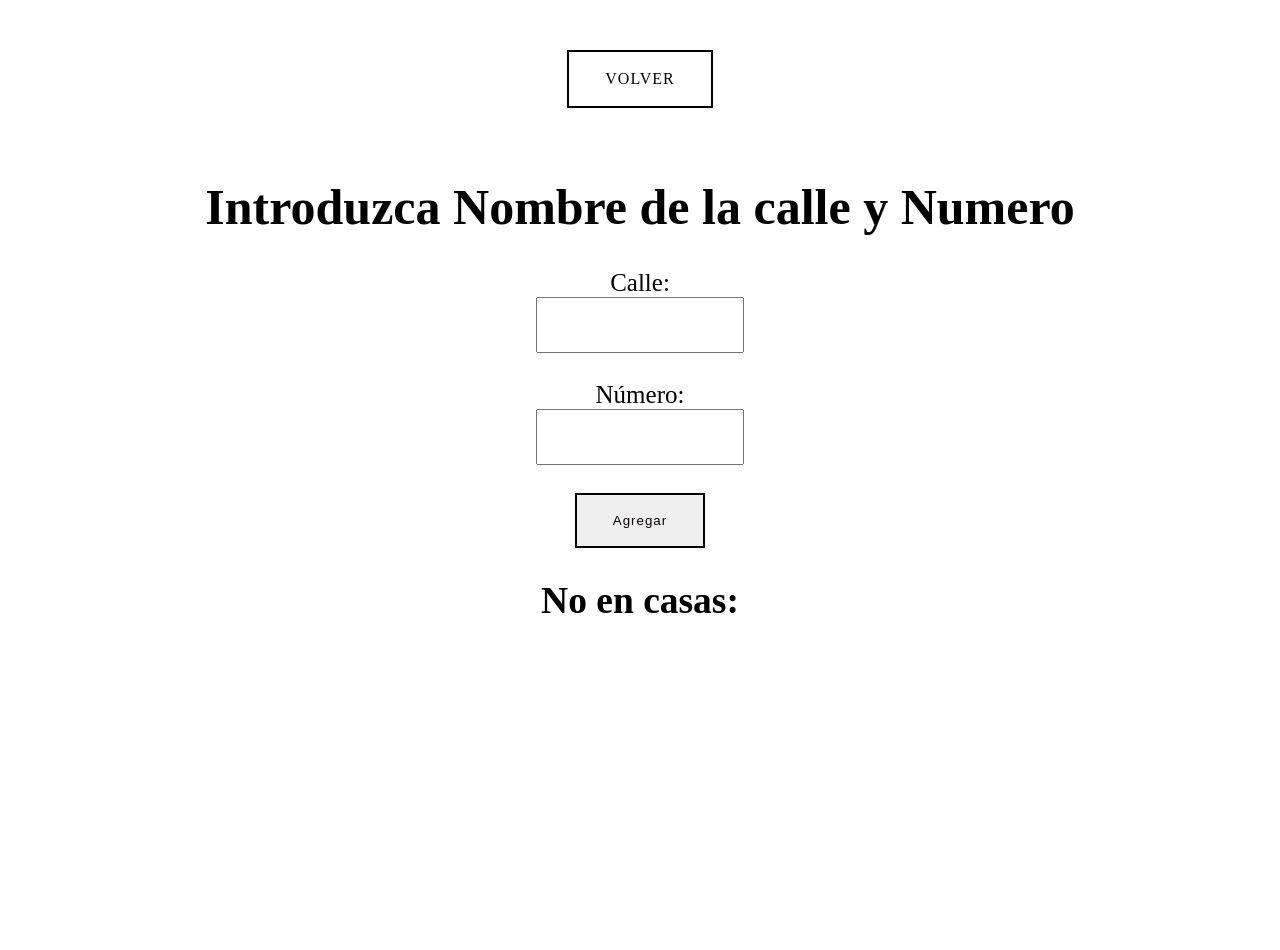
==== noencasa.html @ f1de05d8 "Add files via upload" ====
<!DOCTYPE html>
<html lang="es">
<head>
    <meta charset="UTF-8">
    <meta name="viewport" content="width=device-width, initial-scale=1.0">
    <title>Predicación</title>
    <link rel="stylesheet" href="style.css">
    
</head>
<body>
    <!--
    <nav class="navbar">
        <a href="#home">Inicio</a>
        <a href="#services">Servicios</a>
        <a href="#about">Acerca de</a>
        <a href="#contact">Contacto</a>
        <a href="#blog">Blog</a>
    </nav>
    -->

    

    
    <!-- botones*********************************************-->
    <div id="outer">     
        <a href="index.html">
            <div class="button_slide slide_down">VOLVER </div>
            <br /> <br /><br />
        </a>      
        </div>
    <!-- botones*********************************************-->

    <div class="noencasa">
        <h1>Introduzca Nombre de la calle y Numero</h1>
        <form id="userForm">
            <label for="name">Calle:</label><br>
            <input type="text" id="name" name="name" required>
            <br><br>
            <label for="number">Número:</label><br>
            <input type="number" id="number" name="number" required>
            <br><br>
            <button class="button_slide slide_down" type="submit">Agregar</button>
        </form>
        <h2>No en casas:</h2>
        <p id="output"></p>
    
        <script src="script.js"></script>
    </div>
    
</body>
</html>
---- style.css ----
/* botones */

html {
  height: 100%;
}

body {
  height: 100%;
  margin: 0;
  background: #ffffff;
}

.button_slide {
  color: #060000;
  border: 2px solid rgb(0, 0, 0);
  border-radius: 0px;
  padding: 18px 36px;
  display: inline-block;
  font-family:'Franklin Gothic Medium', 'Arial Narrow', Arial, sans-serif
  font-size: 14px;
  letter-spacing: 1px;
  cursor: pointer;
  box-shadow: inset 0 0 0 0 #0000;
  -webkit-transition: ease-out 0.4s;
  -moz-transition: ease-out 0.4s;
  transition: ease-out 0.4s;
}

.slide_down:hover {
  box-shadow: inset 0 100px 0 0 #000000;
  color: white;
}

.slide_right:hover {
  box-shadow: inset 400px 0 0 0 #000000;
  color: white;
}

.slide_left:hover {
  box-shadow: inset 0 0 0 50px #000000;
  color: white;
}

.slide_diagonal:hover {
  box-shadow: inset 400px 50px 0 0 #000000;
  color: white;
}

#outer {
  width: 364px;
  margin: 50px auto 0 auto;
  text-align: center;
}

/* boton */


/* predicacion */

.predi{
    font-size: 25px;
    color: black;
    text-align: center;
    background-color: rgb(255, 255, 255);
}
.predi2{
    font-size: 25px;
    color: black;
    background-color: rgb(175, 175, 175);
    text-align: center;
}

.mapita{
    margin: auto;
    display: block;
    border: 10px 10px 10px 10px;
    padding: 0px 50px 50px 50px;
    width: 50%;
}



/* mapa terri */
.mapaterri{
    margin: auto;
    display: block;
    width: 100%;
}


.noencasa{
  text-align: center;
  font-size: 25px;
}

input{
  width: 200px;
  height: 50px;
  font-size: 25px;
}
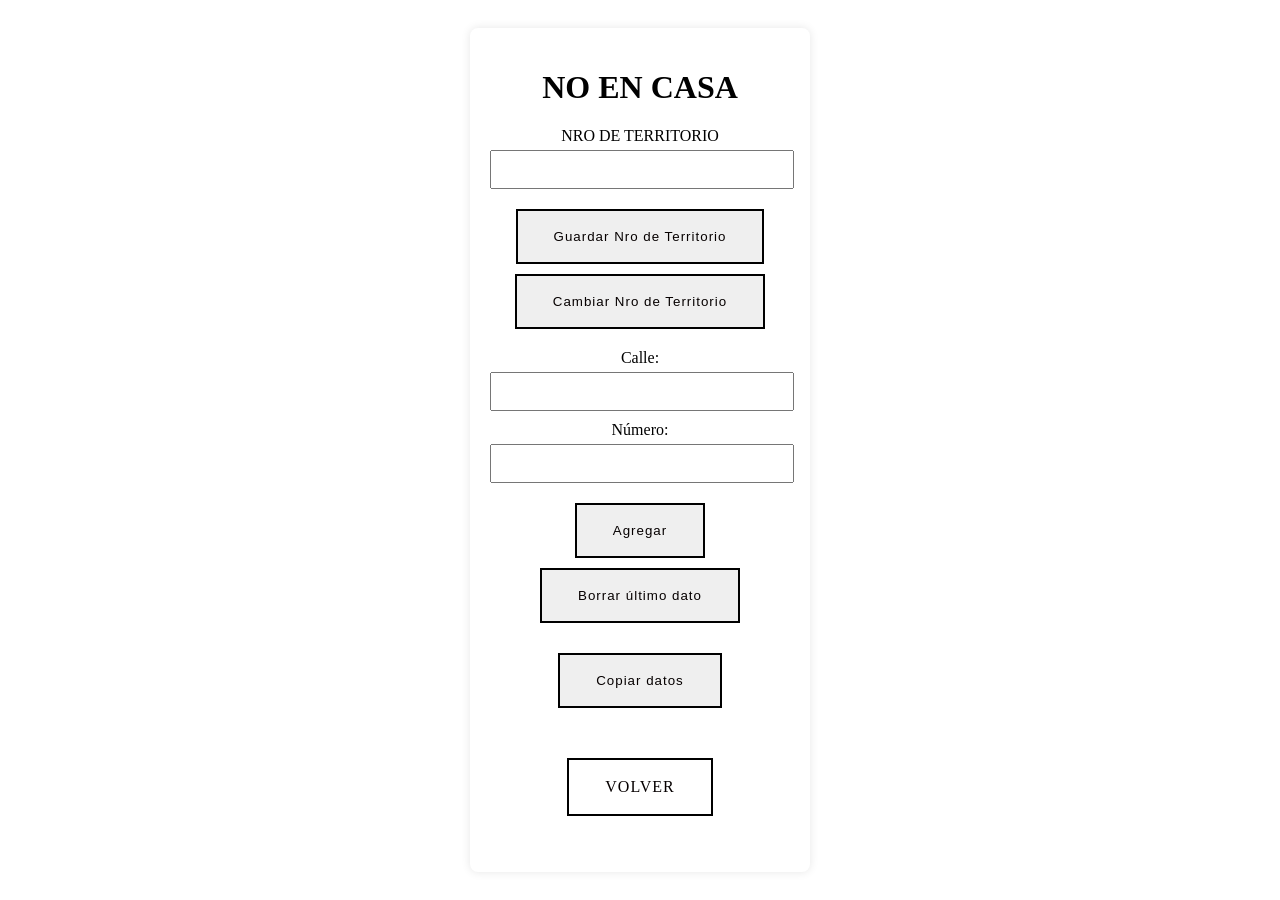
==== commit 1d247beb: "Add files via upload" ====
--- a/noencasa.html
+++ b/noencasa.html
@@ -22,30 +22,42 @@
 
     
     <!-- botones*********************************************-->
-    <div id="outer">     
-        <a href="index.html">
-            <div class="button_slide slide_down">VOLVER </div>
-            <br /> <br /><br />
-        </a>      
-        </div>
+    
     <!-- botones*********************************************-->
 
-    <div class="noencasa">
-        <h1>Introduzca Nombre de la calle y Numero</h1>
-        <form id="userForm">
-            <label for="name">Calle:</label><br>
-            <input type="text" id="name" name="name" required>
-            <br><br>
-            <label for="number">Número:</label><br>
-            <input type="number" id="number" name="number" required>
-            <br><br>
-            <button class="button_slide slide_down" type="submit">Agregar</button>
+    <div class="container">
+        <h1>NO EN CASA</h1>
+        <form id="id-form">
+            <label for="id-input" class="nroTerris">NRO DE TERRITORIO</label>
+            <input type="text" id="id-input" required>
+            <button type="submit" class="button_slide slide_down">Guardar Nro de Territorio</button>
+            <button type="button" class="button_slide slide_down">Cambiar Nro de Territorio</button>
         </form>
-        <h2>No en casas:</h2>
-        <p id="output"></p>
-    
-        <script src="script.js"></script>
+
+        
+        <form id="data-form">
+            <label for="name-input">Calle:</label>
+            <input type="text" id="name-input" required>
+            <label for="number-input">Número:</label>
+            <input type="number" id="number-input" required>
+            <button type="submit" class="button_slide slide_down">Agregar</button>
+            <button class="button_slide slide_down">Borrar último dato</button>
+        </form>
+
+        <div id="output"></div>
+        <button class="button_slide slide_down">Copiar datos</button>
+
+
+        <div class="btn-volver">     
+            <a href="index.html">
+                <div class="button_slide slide_down">VOLVER </div>
+                <br /> <br /><br />
+            </a>      
+        </div>
     </div>
+    <script src="script.js"></script>
+
+   
     
 </body>
 </html>
--- a/style.css
+++ b/style.css
@@ -3,15 +3,6 @@
 
 /* botones */
 
-html {
-  height: 100%;
-}
-
-body {
-  height: 100%;
-  margin: 0;
-  background: #ffffff;
-}
 
 .button_slide {
   color: #060000;
@@ -27,6 +18,7 @@
   -webkit-transition: ease-out 0.4s;
   -moz-transition: ease-out 0.4s;
   transition: ease-out 0.4s;
+  margin-top: 10px;
 }
 
 .slide_down:hover {
@@ -60,44 +52,51 @@
 
 /* predicacion */
 
-.predi{
-    font-size: 25px;
-    color: black;
-    text-align: center;
-    background-color: rgb(255, 255, 255);
-}
-.predi2{
-    font-size: 25px;
-    color: black;
-    background-color: rgb(175, 175, 175);
-    text-align: center;
+body {
+  font-family:'Franklin Gothic Medium', 'Arial Narrow', Arial, sans-serif
+  background-color: #f0f0f0;
+  margin: 0;
+  padding: 0;
+  display: flex;
+  justify-content: center;
+  align-items: center;
+  height: 100vh;
 }
 
-.mapita{
-    margin: auto;
-    display: block;
-    border: 10px 10px 10px 10px;
-    padding: 0px 50px 50px 50px;
-    width: 50%;
+.container {
+  background-color: rgb(255, 255, 255);
+  padding: 20px;
+  border-radius: 8px;
+  box-shadow: 0 0 10px rgba(0, 0, 0, 0.1);
+  width: 300px;
+  text-align: center;
+}
+
+form {
+  margin-bottom: 20px;
+}
+
+label {
+  display: block;
+  margin-bottom: 5px;
+}
+
+input {
+  width: calc(100% - 20px);
+  padding: 10px;
+  margin-bottom: 10px;
+}
+
+#output {
+  margin-top: 20px;
+  text-align: center;
 }
 
 
-
-/* mapa terri */
-.mapaterri{
-    margin: auto;
-    display: block;
-    width: 100%;
+.btn-volver{
+  margin-top: 40px;
 }
 
-
-.noencasa{
-  text-align: center;
-  font-size: 25px;
-}
-
-input{
-  width: 200px;
-  height: 50px;
-  font-size: 25px;
+.nroTerri{
+  width: 50px;
 }
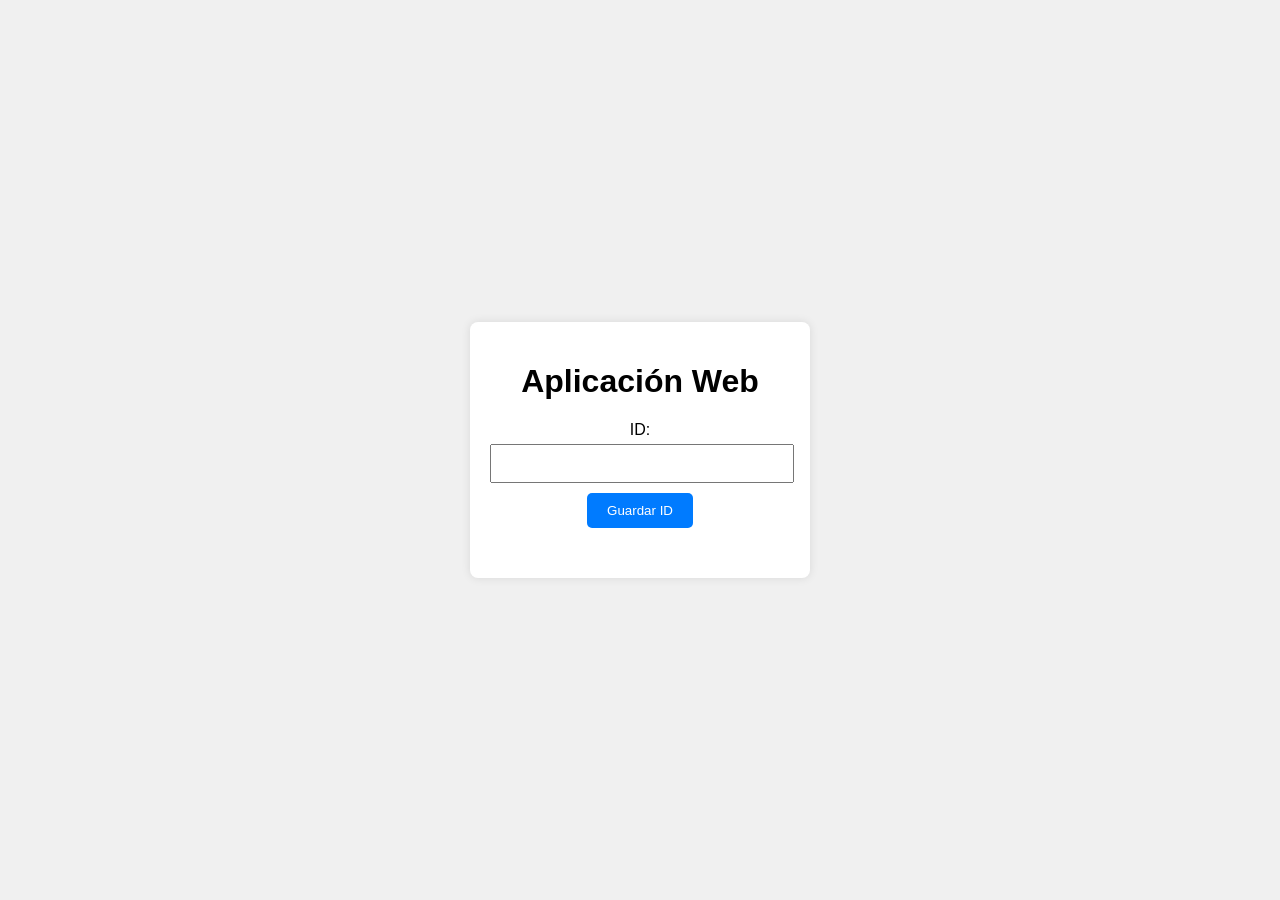
==== commit 8c164cc8: "Add files via upload" ====
--- a/noencasa.html
+++ b/noencasa.html
@@ -26,34 +26,23 @@
     <!-- botones*********************************************-->
 
     <div class="container">
-        <h1>NO EN CASA</h1>
+        <h1>Aplicación Web</h1>
         <form id="id-form">
-            <label for="id-input" class="nroTerris">NRO DE TERRITORIO</label>
+            <label for="id-input">ID:</label>
             <input type="text" id="id-input" required>
-            <button type="submit" class="button_slide slide_down">Guardar Nro de Territorio</button>
-            <button type="button" class="button_slide slide_down">Cambiar Nro de Territorio</button>
+            <button type="submit">Guardar ID</button>
+            <button type="button" id="edit-id-button" style="display: none;">Editar ID</button>
         </form>
-
-        
-        <form id="data-form">
-            <label for="name-input">Calle:</label>
+        <form id="data-form" style="display: none;">
+            <label for="name-input">Nombre:</label>
             <input type="text" id="name-input" required>
             <label for="number-input">Número:</label>
             <input type="number" id="number-input" required>
-            <button type="submit" class="button_slide slide_down">Agregar</button>
-            <button class="button_slide slide_down">Borrar último dato</button>
+            <button type="submit">Aceptar</button>
         </form>
-
         <div id="output"></div>
-        <button class="button_slide slide_down">Copiar datos</button>
-
-
-        <div class="btn-volver">     
-            <a href="index.html">
-                <div class="button_slide slide_down">VOLVER </div>
-                <br /> <br /><br />
-            </a>      
-        </div>
+        <button id="copy-button" style="display: none;">Copiar al portapapeles</button>
+        <button id="delete-last-button" style="display: none;">Borrar último dato</button>
     </div>
     <script src="script.js"></script>
 
--- a/style.css
+++ b/style.css
@@ -53,7 +53,7 @@
 /* predicacion */
 
 body {
-  font-family:'Franklin Gothic Medium', 'Arial Narrow', Arial, sans-serif
+  font-family: Arial, sans-serif;
   background-color: #f0f0f0;
   margin: 0;
   padding: 0;
@@ -64,7 +64,7 @@
 }
 
 .container {
-  background-color: rgb(255, 255, 255);
+  background-color: white;
   padding: 20px;
   border-radius: 8px;
   box-shadow: 0 0 10px rgba(0, 0, 0, 0.1);
@@ -87,16 +87,21 @@
   margin-bottom: 10px;
 }
 
+button {
+  padding: 10px 20px;
+  background-color: #007BFF;
+  color: white;
+  border: none;
+  border-radius: 5px;
+  cursor: pointer;
+  margin-bottom: 10px;
+}
+
+button:hover {
+  background-color: #0056b3;
+}
+
 #output {
   margin-top: 20px;
-  text-align: center;
-}
-
-
-.btn-volver{
-  margin-top: 40px;
-}
-
-.nroTerri{
-  width: 50px;
+  text-align: left;
 }
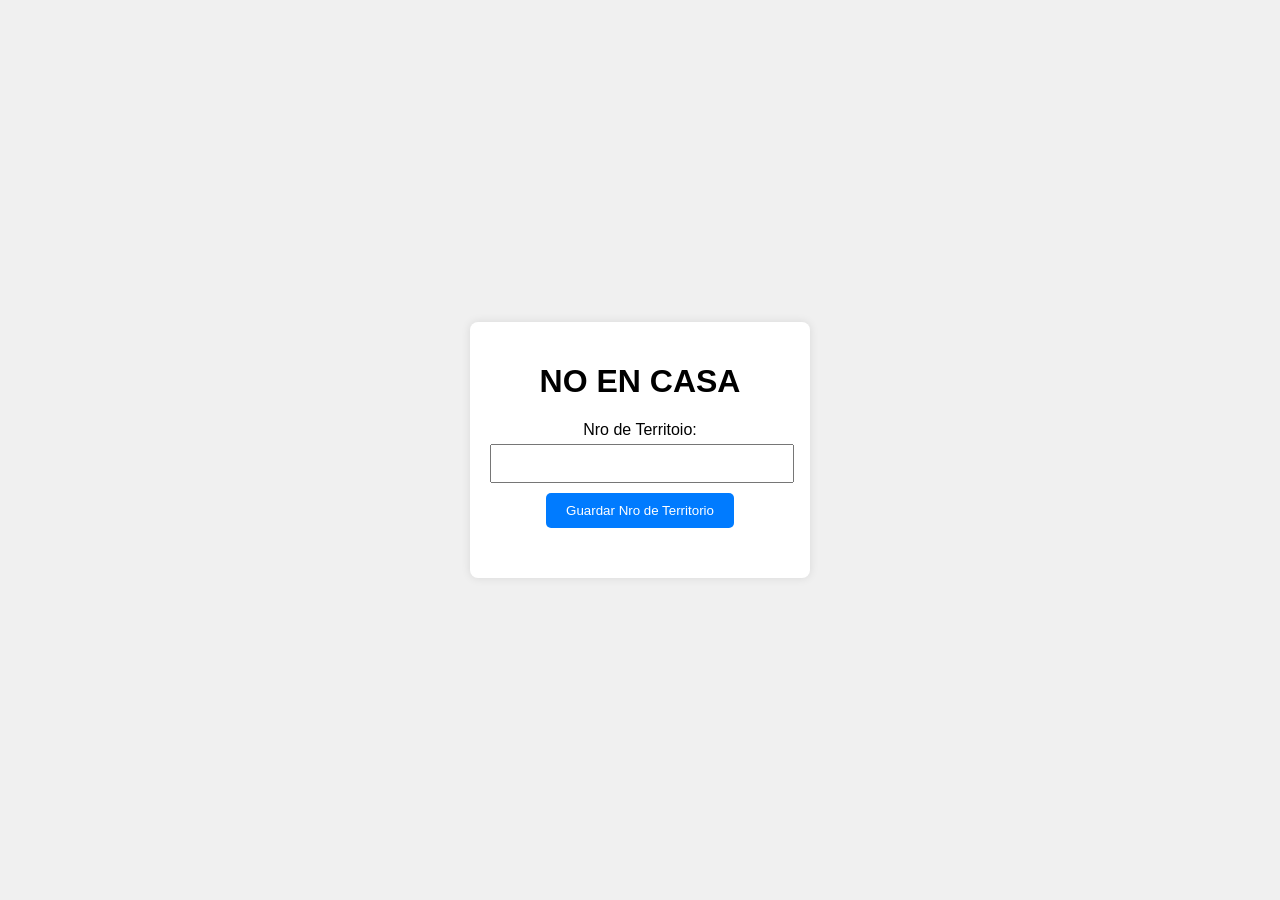
==== commit 28e39a31: "Add files via upload" ====
--- a/noencasa.html
+++ b/noencasa.html
@@ -26,22 +26,22 @@
     <!-- botones*********************************************-->
 
     <div class="container">
-        <h1>Aplicación Web</h1>
+        <h1>NO EN CASA</h1>
         <form id="id-form">
-            <label for="id-input">ID:</label>
+            <label for="id-input">Nro de Territoio:</label>
             <input type="text" id="id-input" required>
-            <button type="submit">Guardar ID</button>
-            <button type="button" id="edit-id-button" style="display: none;">Editar ID</button>
+            <button type="submit">Guardar Nro de Territorio</button>
+            <button type="button" id="edit-id-button" style="display: none;">Editar Nro de Territorio</button>
         </form>
         <form id="data-form" style="display: none;">
-            <label for="name-input">Nombre:</label>
+            <label for="name-input">Calle:</label>
             <input type="text" id="name-input" required>
             <label for="number-input">Número:</label>
             <input type="number" id="number-input" required>
-            <button type="submit">Aceptar</button>
+            <button type="submit">Agregar</button>
         </form>
         <div id="output"></div>
-        <button id="copy-button" style="display: none;">Copiar al portapapeles</button>
+        <button id="copy-button" style="display: none;">Copiar datos</button>
         <button id="delete-last-button" style="display: none;">Borrar último dato</button>
     </div>
     <script src="script.js"></script>
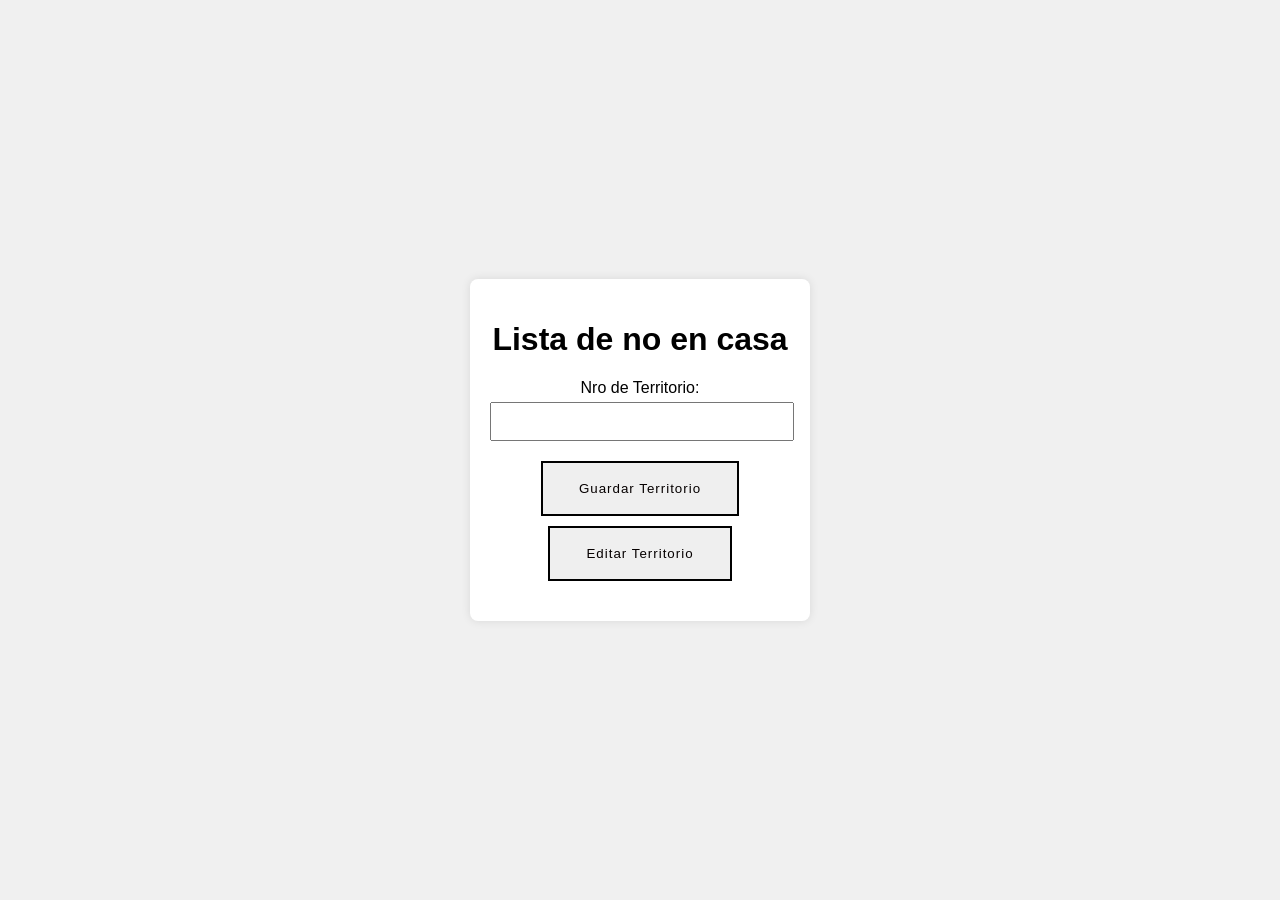
==== commit a1495542: "Add files via upload" ====
--- a/noencasa.html
+++ b/noencasa.html
@@ -26,23 +26,26 @@
     <!-- botones*********************************************-->
 
     <div class="container">
-        <h1>NO EN CASA</h1>
+        <h1>Lista de no en casa</h1>
         <form id="id-form">
-            <label for="id-input">Nro de Territoio:</label>
+            <label for="id-input">Nro de Territorio:</label>
             <input type="text" id="id-input" required>
-            <button type="submit">Guardar Nro de Territorio</button>
-            <button type="button" id="edit-id-button" style="display: none;">Editar Nro de Territorio</button>
+            <button type="submit" class="button_slide slide_diagonal">Guardar Territorio</button>
+            <button type="button" id="edit-id-button" class="button_slide slide_down">Editar Territorio</button>
+
         </form>
+
         <form id="data-form" style="display: none;">
             <label for="name-input">Calle:</label>
             <input type="text" id="name-input" required>
             <label for="number-input">Número:</label>
             <input type="number" id="number-input" required>
-            <button type="submit">Agregar</button>
+            <button type="submit" class="button_slide slide_down">Agregar</button>
         </form>
+
         <div id="output"></div>
-        <button id="copy-button" style="display: none;">Copiar datos</button>
-        <button id="delete-last-button" style="display: none;">Borrar último dato</button>
+        <button id="copy-button" style="display: none;" class="button_slide slide_left">Copiar los datos para mandar</button>
+        <button id="delete-last-button" style="display: none;" class="button_slide slide_diagonal">Borrar último dato</button>
     </div>
     <script src="script.js"></script>
 
--- a/style.css
+++ b/style.css
@@ -10,8 +10,8 @@
   border-radius: 0px;
   padding: 18px 36px;
   display: inline-block;
-  font-family:'Franklin Gothic Medium', 'Arial Narrow', Arial, sans-serif
-  font-size: 14px;
+  font-family:Verdana, Geneva, Tahoma, sans-serif
+  font-size: 30px;
   letter-spacing: 1px;
   cursor: pointer;
   box-shadow: inset 0 0 0 0 #0000;
@@ -52,56 +52,48 @@
 
 /* predicacion */
 
+
 body {
-  font-family: Arial, sans-serif;
-  background-color: #f0f0f0;
-  margin: 0;
-  padding: 0;
-  display: flex;
-  justify-content: center;
-  align-items: center;
-  height: 100vh;
+    font-family: Arial, sans-serif;
+    background-color: #f0f0f0;
+    margin: 0;
+    padding: 0;
+    display: flex;
+    justify-content: center;
+    align-items: center;
+    height: 100vh;
 }
 
 .container {
-  background-color: white;
-  padding: 20px;
-  border-radius: 8px;
-  box-shadow: 0 0 10px rgba(0, 0, 0, 0.1);
-  width: 300px;
-  text-align: center;
+    background-color: white;
+    padding: 20px;
+    border-radius: 8px;
+    box-shadow: 0 0 10px rgba(0, 0, 0, 0.1);
+    width: 300px;
+    text-align: center;
 }
 
 form {
-  margin-bottom: 20px;
+    margin-bottom: 20px;
 }
 
 label {
-  display: block;
-  margin-bottom: 5px;
+    display: block;
+    margin-bottom: 5px;
 }
 
 input {
-  width: calc(100% - 20px);
-  padding: 10px;
-  margin-bottom: 10px;
+    width: calc(100% - 20px);
+    padding: 10px;
+    margin-bottom: 10px;
 }
 
-button {
-  padding: 10px 20px;
-  background-color: #007BFF;
-  color: white;
-  border: none;
-  border-radius: 5px;
-  cursor: pointer;
-  margin-bottom: 10px;
-}
 
-button:hover {
-  background-color: #0056b3;
-}
+
+
 
 #output {
-  margin-top: 20px;
-  text-align: left;
-}+    margin-top: 20px;
+    text-align: center;
+    font-size: 25px;
+}
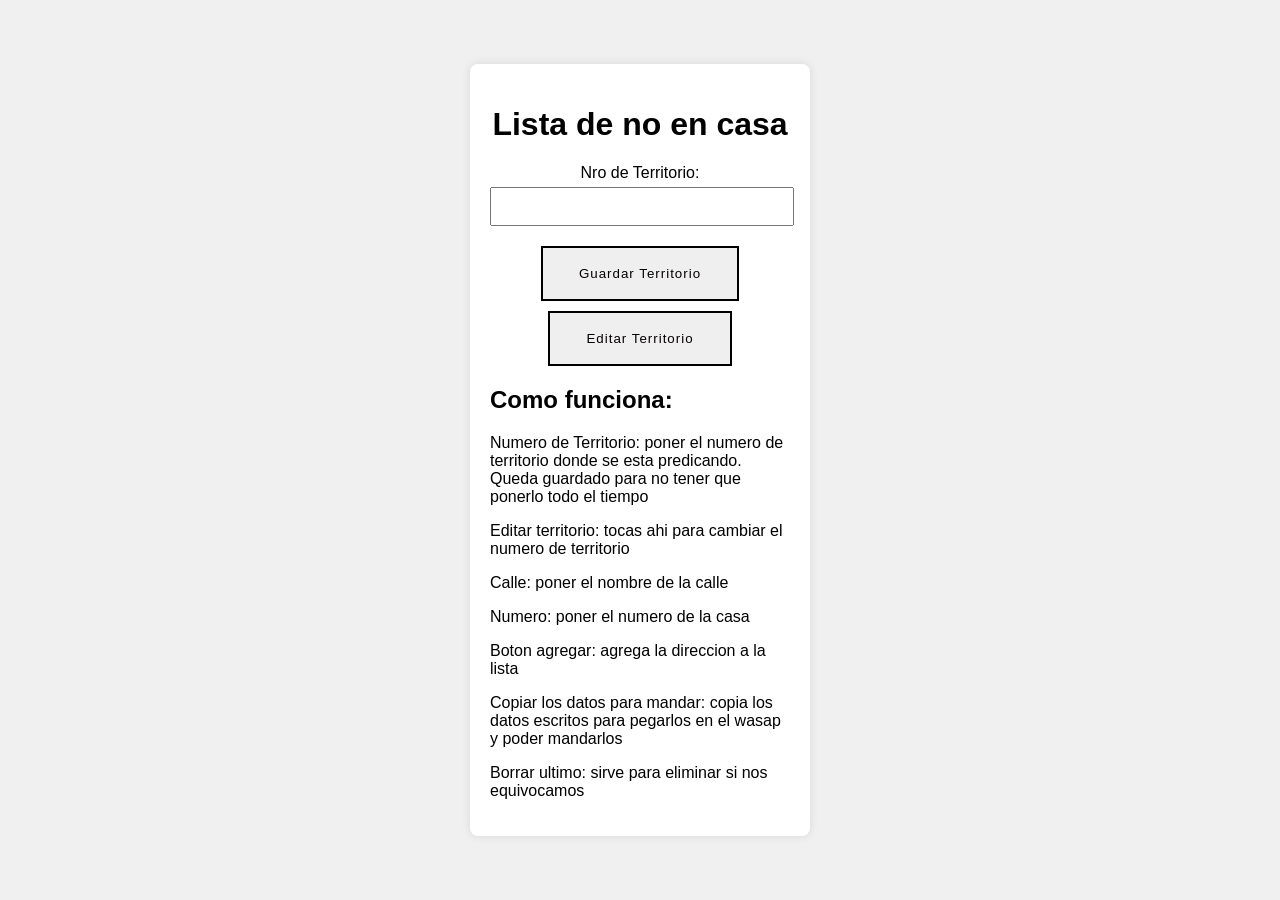
==== commit 6bc3b432: "Add files via upload" ====
--- a/noencasa.html
+++ b/noencasa.html
@@ -46,8 +46,23 @@
         <div id="output"></div>
         <button id="copy-button" style="display: none;" class="button_slide slide_left">Copiar los datos para mandar</button>
         <button id="delete-last-button" style="display: none;" class="button_slide slide_diagonal">Borrar último dato</button>
+
+        <div>
+            <article>
+                <h2>Como funciona:</h2>
+                <p>Numero de Territorio: poner el numero de territorio donde se esta predicando. Queda guardado para no tener que ponerlo todo el tiempo</p>
+                <p>Editar territorio: tocas ahi para cambiar el numero de territorio</p>
+                <p>Calle: poner el nombre de la calle</p>
+                <p>Numero: poner el numero de la casa</p>
+                <p>Boton agregar: agrega la direccion a la lista</p>
+                <p>Copiar los datos para mandar: copia los datos escritos para pegarlos en el wasap y poder mandarlos</p>
+                <p>Borrar ultimo: sirve para eliminar si nos equivocamos</p>
+            </article>
+        </div>
     </div>
     <script src="script.js"></script>
+
+
 
    
     
--- a/style.css
+++ b/style.css
@@ -97,3 +97,8 @@
     text-align: center;
     font-size: 25px;
 }
+
+
+article{
+  text-align: left;
+}
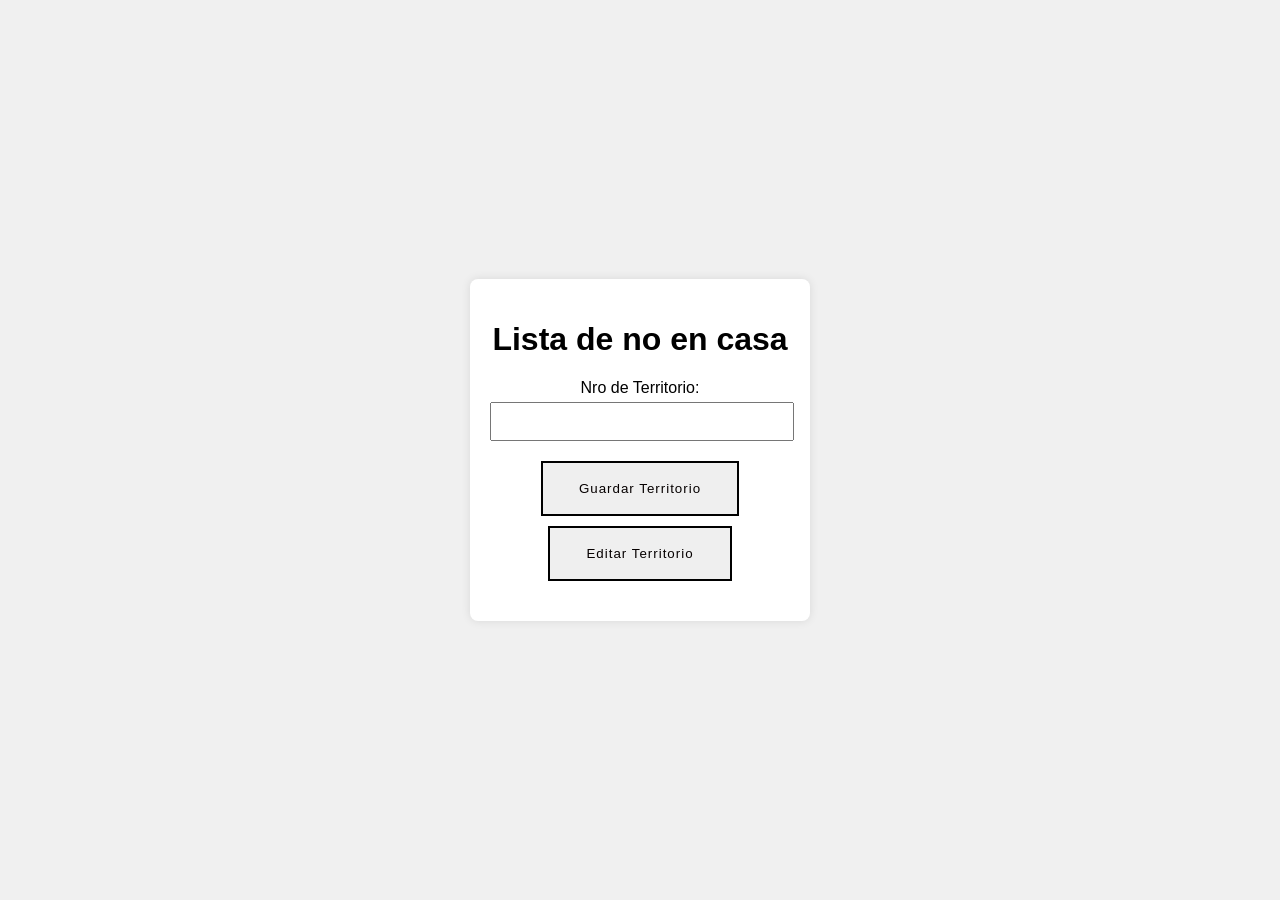
==== commit b4481f56: "Add files via upload" ====
--- a/noencasa.html
+++ b/noencasa.html
@@ -46,19 +46,6 @@
         <div id="output"></div>
         <button id="copy-button" style="display: none;" class="button_slide slide_left">Copiar los datos para mandar</button>
         <button id="delete-last-button" style="display: none;" class="button_slide slide_diagonal">Borrar último dato</button>
-
-        <div>
-            <article>
-                <h2>Como funciona:</h2>
-                <p>Numero de Territorio: poner el numero de territorio donde se esta predicando. Queda guardado para no tener que ponerlo todo el tiempo</p>
-                <p>Editar territorio: tocas ahi para cambiar el numero de territorio</p>
-                <p>Calle: poner el nombre de la calle</p>
-                <p>Numero: poner el numero de la casa</p>
-                <p>Boton agregar: agrega la direccion a la lista</p>
-                <p>Copiar los datos para mandar: copia los datos escritos para pegarlos en el wasap y poder mandarlos</p>
-                <p>Borrar ultimo: sirve para eliminar si nos equivocamos</p>
-            </article>
-        </div>
     </div>
     <script src="script.js"></script>
 
